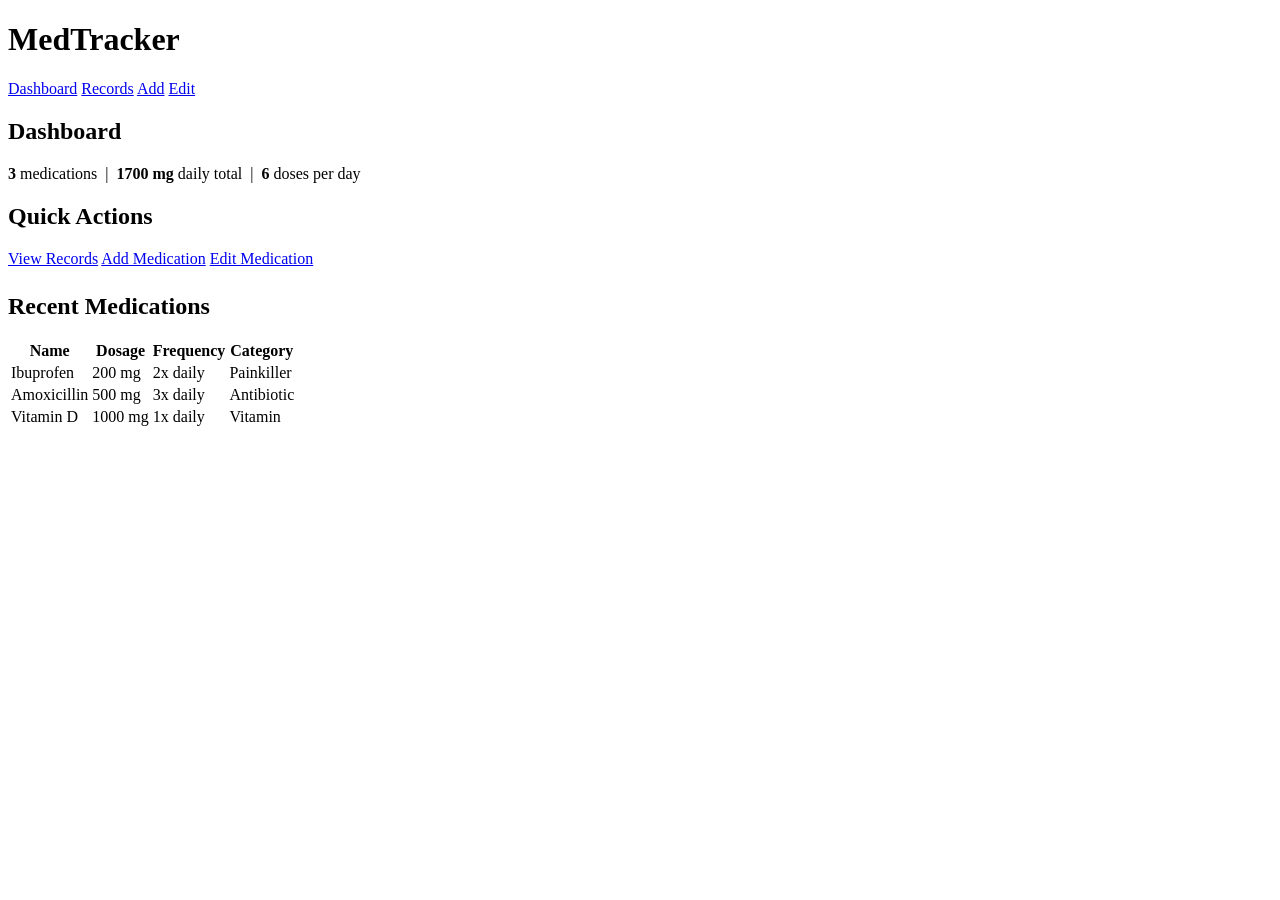
==== index.html @ a5b26372 "Create index.html" ====
<!DOCTYPE html>
<html lang="en">
<head>
  <meta charset="UTF-8">
  <meta name="viewport" content="width=device-width, initial-scale=1.0">
  <title>Dashboard - MedTracker</title>
  <link rel="stylesheet" href="style.css">
</head>
<body>
  <div class="container">
    <header>
      <h1>MedTracker</h1>
      <nav>
        <a href="index.html" class="active">Dashboard</a>
        <a href="records.html">Records</a>
        <a href="add.html">Add</a>
        <a href="edit.html">Edit</a>
      </nav>
    </header>

    <h2>Dashboard</h2>

    <div class="summary">
      <strong>3</strong> medications &nbsp;|&nbsp;
      <strong>1700 mg</strong> daily total &nbsp;|&nbsp;
      <strong>6</strong> doses per day
    </div>

    <h2>Quick Actions</h2>
    <p>
      <a href="records.html" class="btn">View Records</a>
      <a href="add.html" class="btn">Add Medication</a>
      <a href="edit.html" class="btn">Edit Medication</a>
    </p>

    <h2 style="margin-top: 25px;">Recent Medications</h2>
    <table>
      <thead>
        <tr>
          <th>Name</th>
          <th>Dosage</th>
          <th>Frequency</th>
          <th>Category</th>
        </tr>
      </thead>
      <tbody>
        <tr>
          <td>Ibuprofen</td>
          <td>200 mg</td>
          <td>2x daily</td>
          <td>Painkiller</td>
        </tr>
        <tr>
          <td>Amoxicillin</td>
          <td>500 mg</td>
          <td>3x daily</td>
          <td>Antibiotic</td>
        </tr>
        <tr>
          <td>Vitamin D</td>
          <td>1000 mg</td>
          <td>1x daily</td>
          <td>Vitamin</td>
        </tr>
      </tbody>
    </table>
  </div>
</body>
</html>
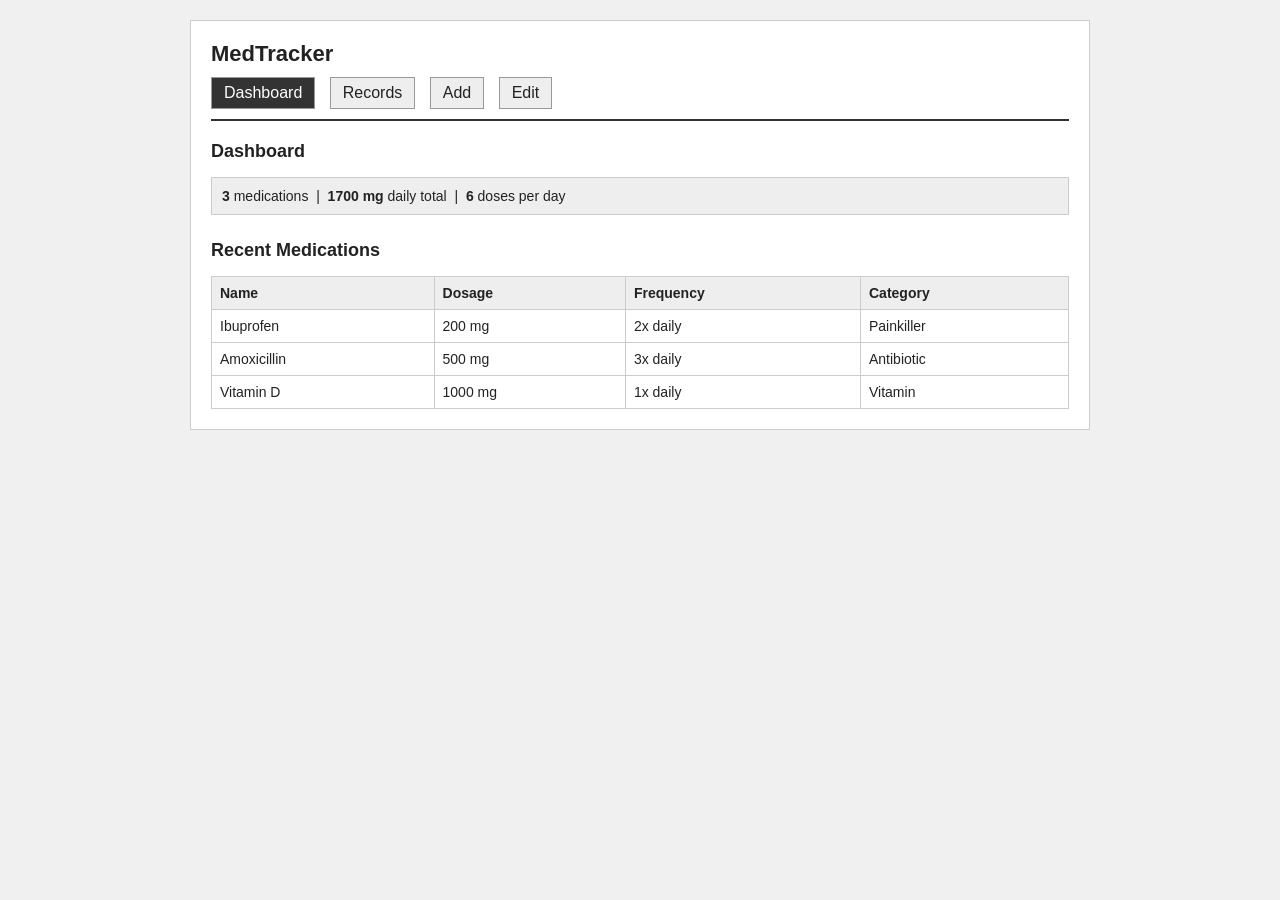
==== commit 713eb1bf: "Update index.html" ====
--- a/index.html
+++ b/index.html
@@ -25,13 +25,6 @@
       <strong>1700 mg</strong> daily total &nbsp;|&nbsp;
       <strong>6</strong> doses per day
     </div>
-
-    <h2>Quick Actions</h2>
-    <p>
-      <a href="records.html" class="btn">View Records</a>
-      <a href="add.html" class="btn">Add Medication</a>
-      <a href="edit.html" class="btn">Edit Medication</a>
-    </p>
 
     <h2 style="margin-top: 25px;">Recent Medications</h2>
     <table>
--- a/style.css
+++ b/style.css
@@ -0,0 +1,155 @@
+* {
+  margin: 0;
+  padding: 0;
+  box-sizing: border-box;
+}
+
+body {
+  font-family: Arial, sans-serif;
+  background: #f0f0f0;
+  color: #222;
+  padding: 20px;
+}
+
+.container {
+  max-width: 900px;
+  margin: 0 auto;
+  background: #fff;
+  padding: 20px;
+  border: 1px solid #ccc;
+}
+
+header {
+  border-bottom: 2px solid #333;
+  padding-bottom: 10px;
+  margin-bottom: 20px;
+}
+
+header h1 {
+  font-size: 22px;
+  margin-bottom: 10px;
+}
+
+nav a {
+  display: inline-block;
+  margin-right: 10px;
+  padding: 6px 12px;
+  text-decoration: none;
+  color: #222;
+  border: 1px solid #999;
+  background: #eee;
+}
+
+nav a:hover {
+  background: #ddd;
+}
+
+nav a.active {
+  background: #333;
+  color: #fff;
+}
+
+h2 {
+  font-size: 18px;
+  margin-bottom: 15px;
+}
+
+table {
+  width: 100%;
+  border-collapse: collapse;
+  margin-top: 10px;
+}
+
+th, td {
+  border: 1px solid #ccc;
+  padding: 8px;
+  text-align: left;
+  font-size: 14px;
+}
+
+th {
+  background: #eee;
+}
+
+.actions a {
+  display: inline-block;
+  padding: 4px 8px;
+  margin-right: 5px;
+  border: 1px solid #999;
+  background: #eee;
+  text-decoration: none;
+  color: #222;
+  font-size: 13px;
+}
+
+.actions a:hover {
+  background: #ddd;
+}
+
+form {
+  max-width: 500px;
+}
+
+.form-group {
+  margin-bottom: 12px;
+}
+
+label {
+  display: block;
+  margin-bottom: 4px;
+  font-size: 14px;
+}
+
+input, select {
+  width: 100%;
+  padding: 6px;
+  border: 1px solid #999;
+  font-size: 14px;
+}
+
+button, .btn {
+  padding: 8px 16px;
+  border: 1px solid #333;
+  background: #333;
+  color: #fff;
+  cursor: pointer;
+  font-size: 14px;
+  text-decoration: none;
+  display: inline-block;
+}
+
+button:hover, .btn:hover {
+  background: #555;
+}
+
+.btn-secondary {
+  background: #eee;
+  color: #222;
+  border: 1px solid #999;
+}
+
+.btn-secondary:hover {
+  background: #ddd;
+}
+
+.summary {
+  background: #eee;
+  padding: 10px;
+  border: 1px solid #ccc;
+  margin-bottom: 15px;
+  font-size: 14px;
+}
+
+.note {
+  font-size: 13px;
+  color: #555;
+  margin-top: 10px;
+}
+
+.notice {
+  background: #fffbe6;
+  border: 1px solid #e5c100;
+  padding: 10px;
+  margin-bottom: 15px;
+  font-size: 14px;
+}
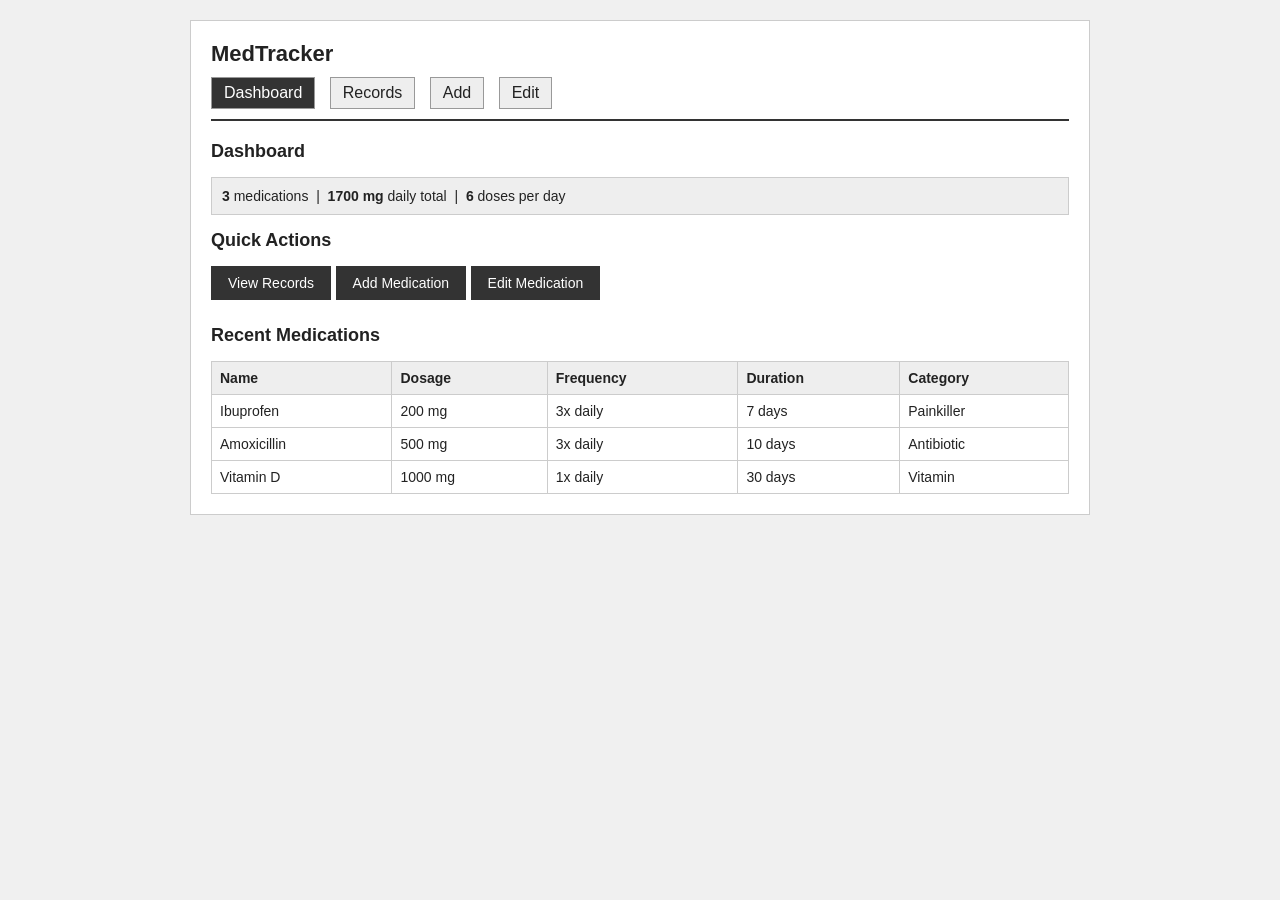
==== commit e828f1fc: "Update index.html" ====
--- a/index.html
+++ b/index.html
@@ -26,6 +26,13 @@
       <strong>6</strong> doses per day
     </div>
 
+    <h2>Quick Actions</h2>
+    <p>
+      <a href="records.html" class="btn">View Records</a>
+      <a href="add.html" class="btn">Add Medication</a>
+      <a href="edit.html" class="btn">Edit Medication</a>
+    </p>
+
     <h2 style="margin-top: 25px;">Recent Medications</h2>
     <table>
       <thead>
@@ -33,6 +40,7 @@
           <th>Name</th>
           <th>Dosage</th>
           <th>Frequency</th>
+          <th>Duration</th>
           <th>Category</th>
         </tr>
       </thead>
@@ -40,19 +48,22 @@
         <tr>
           <td>Ibuprofen</td>
           <td>200 mg</td>
-          <td>2x daily</td>
+          <td>3x daily</td>
+          <td>7 days</td>
           <td>Painkiller</td>
         </tr>
         <tr>
           <td>Amoxicillin</td>
           <td>500 mg</td>
           <td>3x daily</td>
+          <td>10 days</td>
           <td>Antibiotic</td>
         </tr>
         <tr>
           <td>Vitamin D</td>
           <td>1000 mg</td>
           <td>1x daily</td>
+          <td>30 days</td>
           <td>Vitamin</td>
         </tr>
       </tbody>
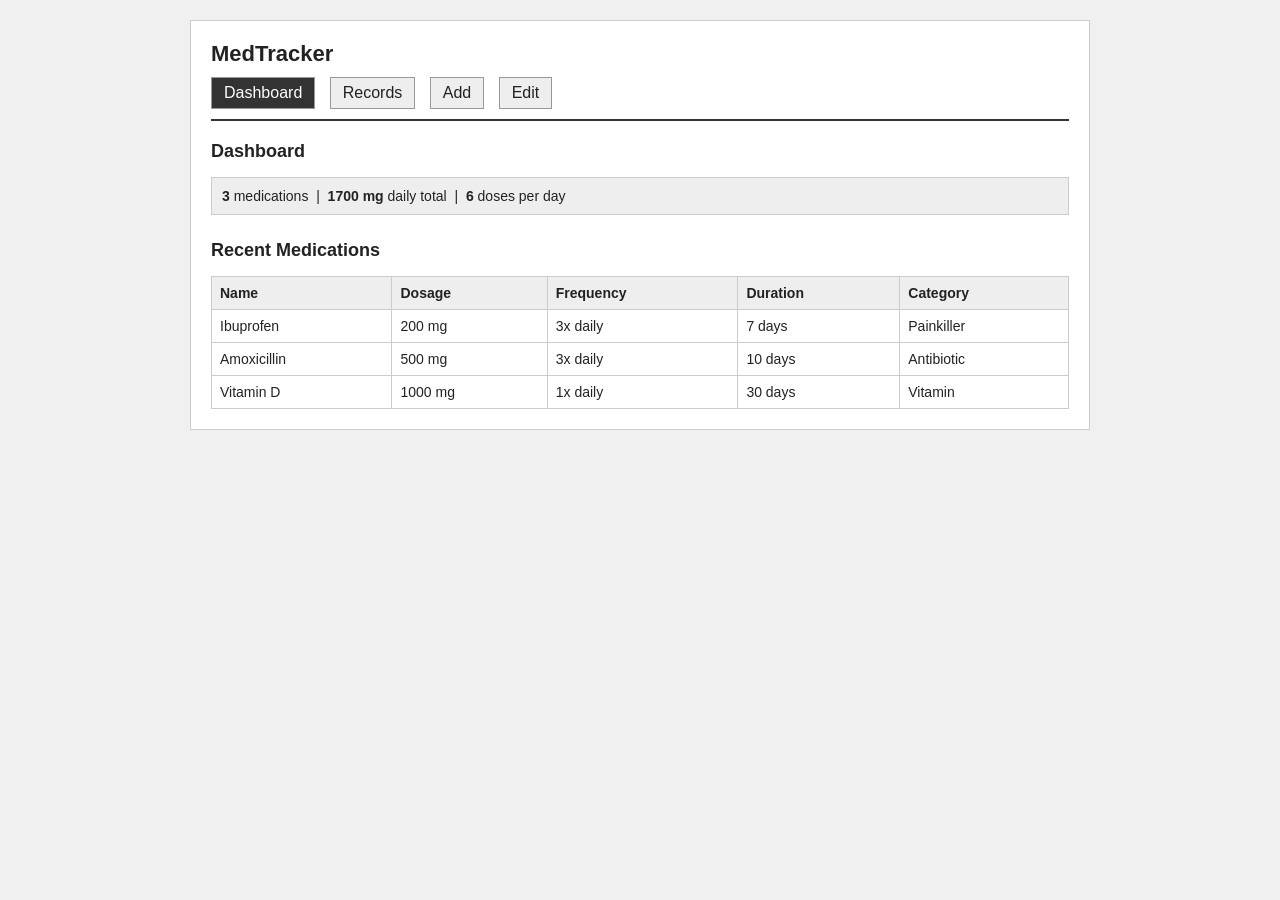
==== commit 00627344: "Update index.html" ====
--- a/index.html
+++ b/index.html
@@ -25,13 +25,6 @@
       <strong>1700 mg</strong> daily total &nbsp;|&nbsp;
       <strong>6</strong> doses per day
     </div>
-
-    <h2>Quick Actions</h2>
-    <p>
-      <a href="records.html" class="btn">View Records</a>
-      <a href="add.html" class="btn">Add Medication</a>
-      <a href="edit.html" class="btn">Edit Medication</a>
-    </p>
 
     <h2 style="margin-top: 25px;">Recent Medications</h2>
     <table>
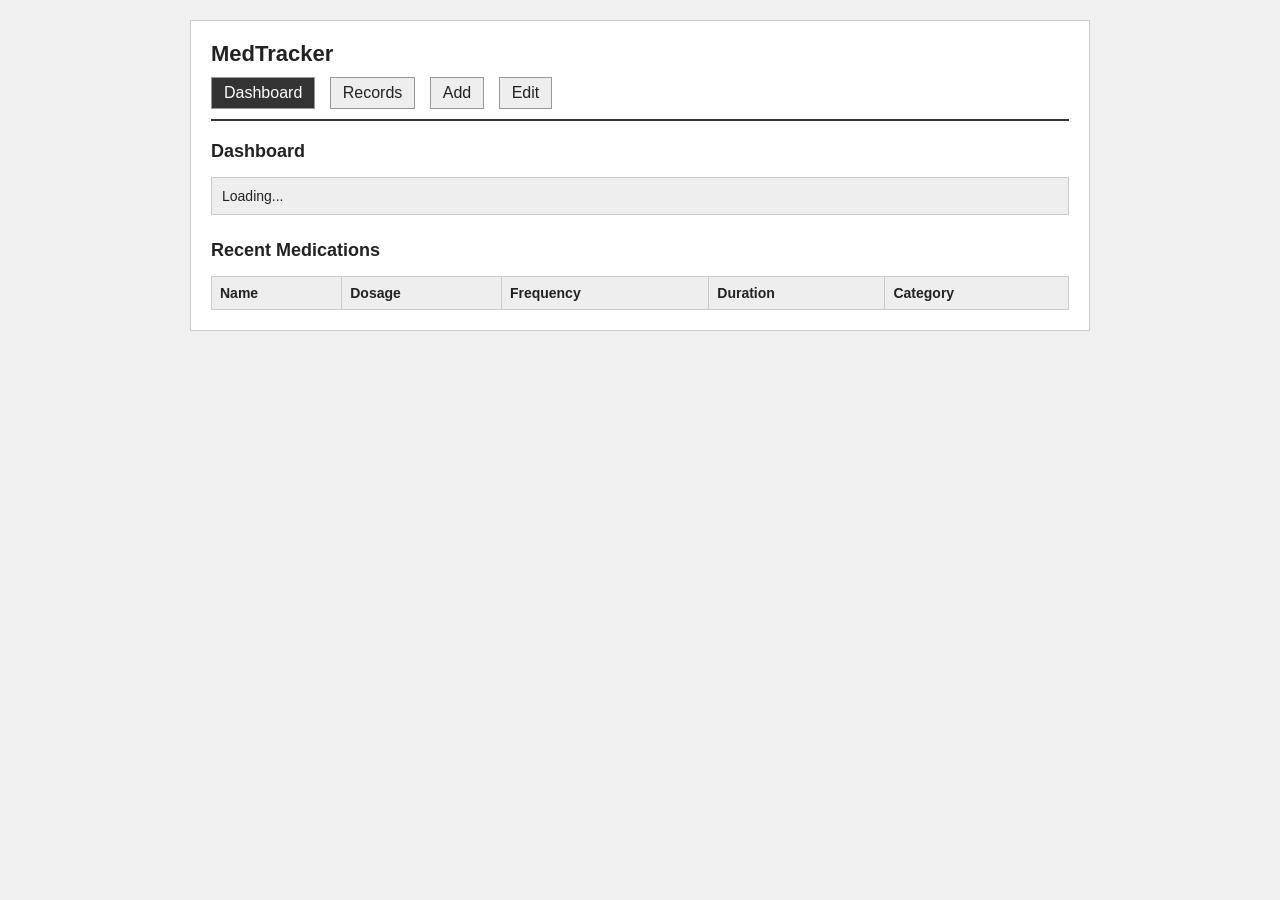
==== commit 49045d56: "updated index.html" ====
--- a/index.html
+++ b/index.html
@@ -20,10 +20,8 @@
 
     <h2>Dashboard</h2>
 
-    <div class="summary">
-      <strong>3</strong> medications &nbsp;|&nbsp;
-      <strong>1700 mg</strong> daily total &nbsp;|&nbsp;
-      <strong>6</strong> doses per day
+    <div class="summary" id="summary">
+      Loading...
     </div>
 
     <h2 style="margin-top: 25px;">Recent Medications</h2>
@@ -37,30 +35,13 @@
           <th>Category</th>
         </tr>
       </thead>
-      <tbody>
-        <tr>
-          <td>Ibuprofen</td>
-          <td>200 mg</td>
-          <td>3x daily</td>
-          <td>7 days</td>
-          <td>Painkiller</td>
-        </tr>
-        <tr>
-          <td>Amoxicillin</td>
-          <td>500 mg</td>
-          <td>3x daily</td>
-          <td>10 days</td>
-          <td>Antibiotic</td>
-        </tr>
-        <tr>
-          <td>Vitamin D</td>
-          <td>1000 mg</td>
-          <td>1x daily</td>
-          <td>30 days</td>
-          <td>Vitamin</td>
-        </tr>
-      </tbody>
+      <tbody id="medTable"></tbody>
     </table>
   </div>
+
+  <script src="script.js"></script>
+  <script>
+    loadDashboard();
+  </script>
 </body>
 </html>
